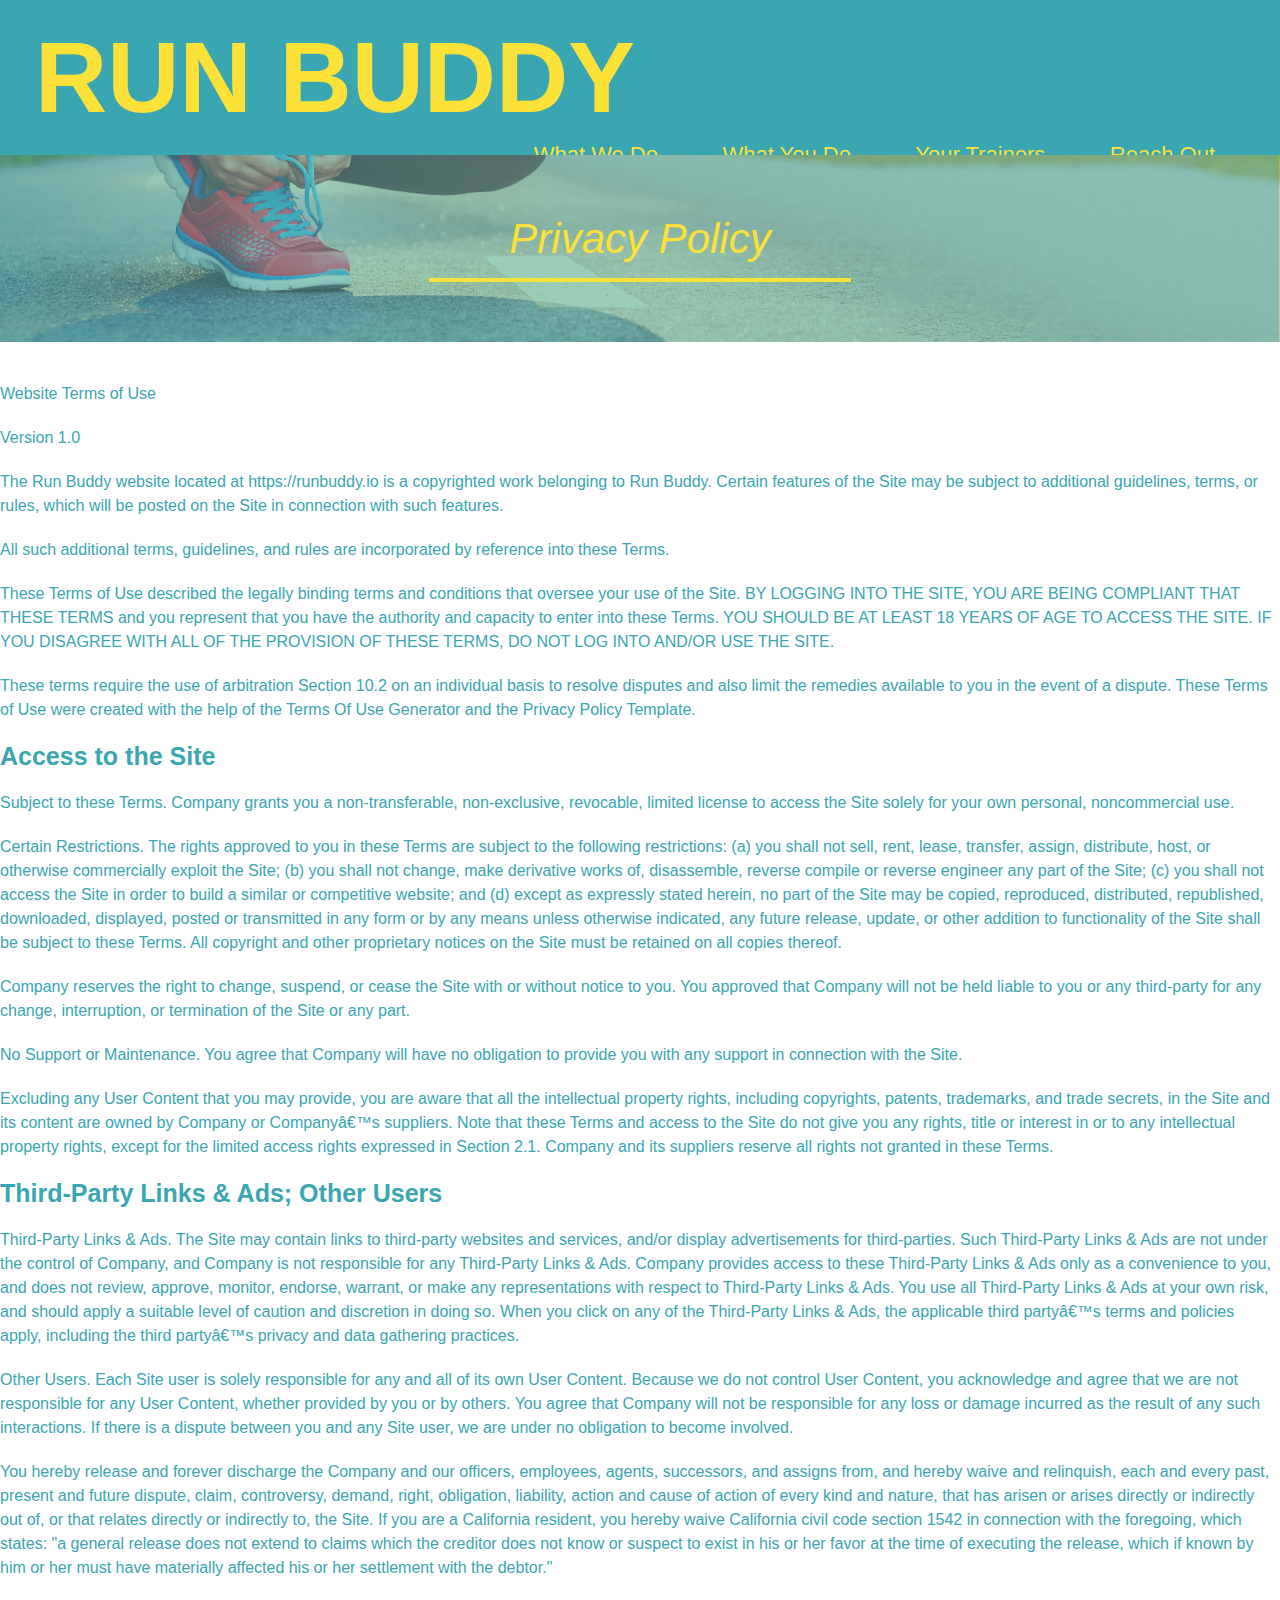
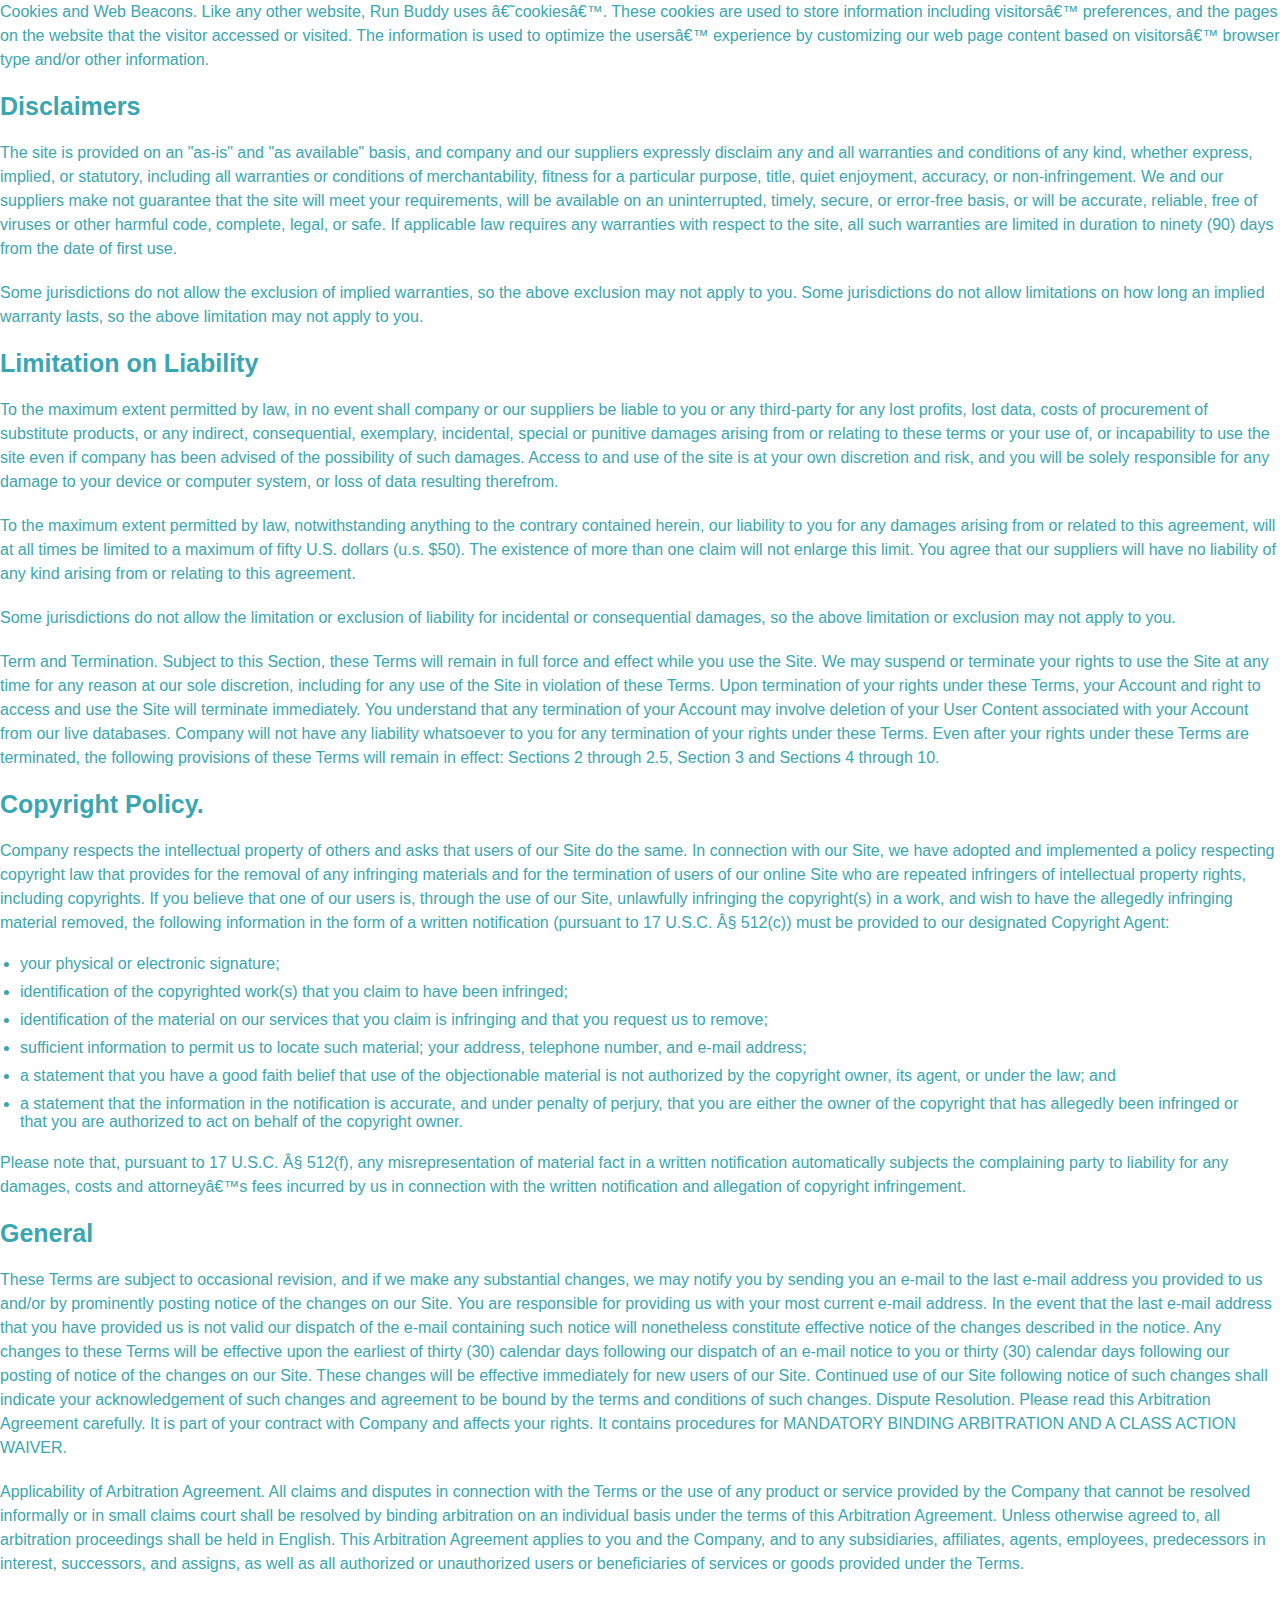
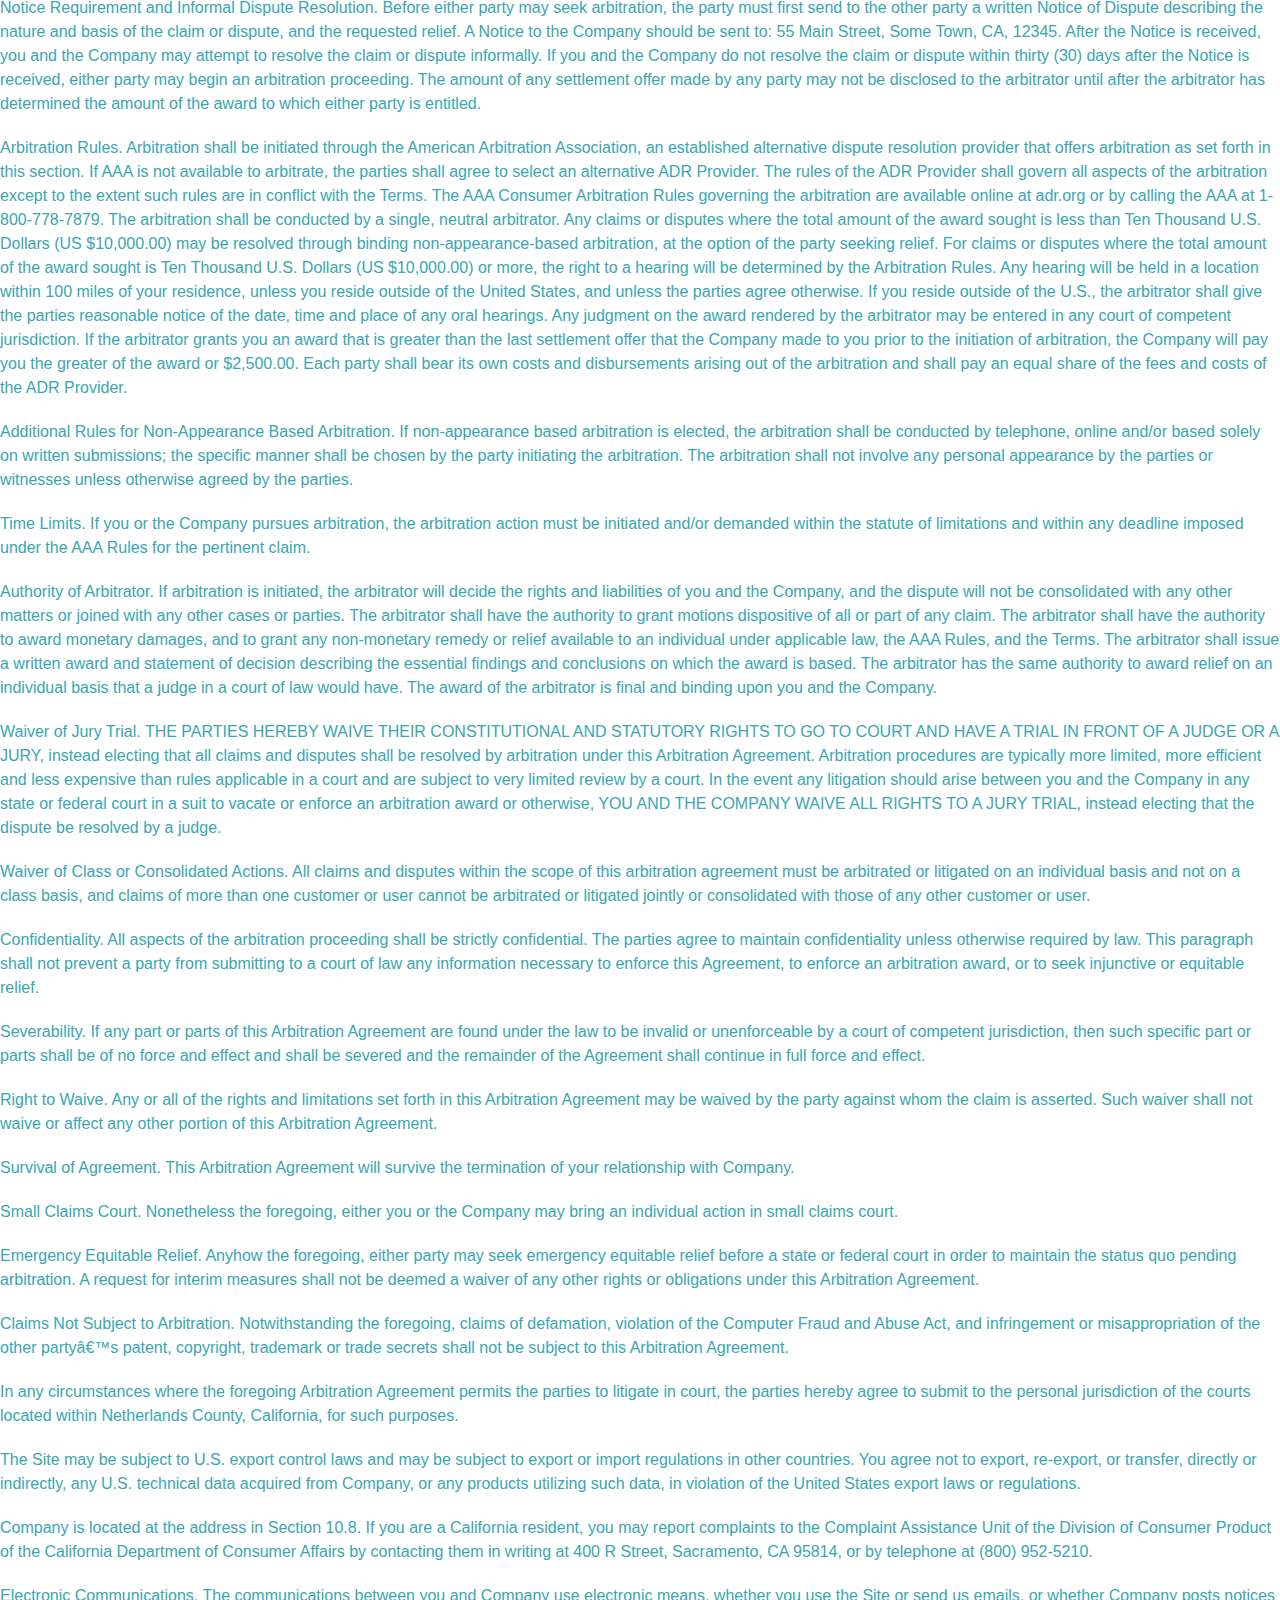
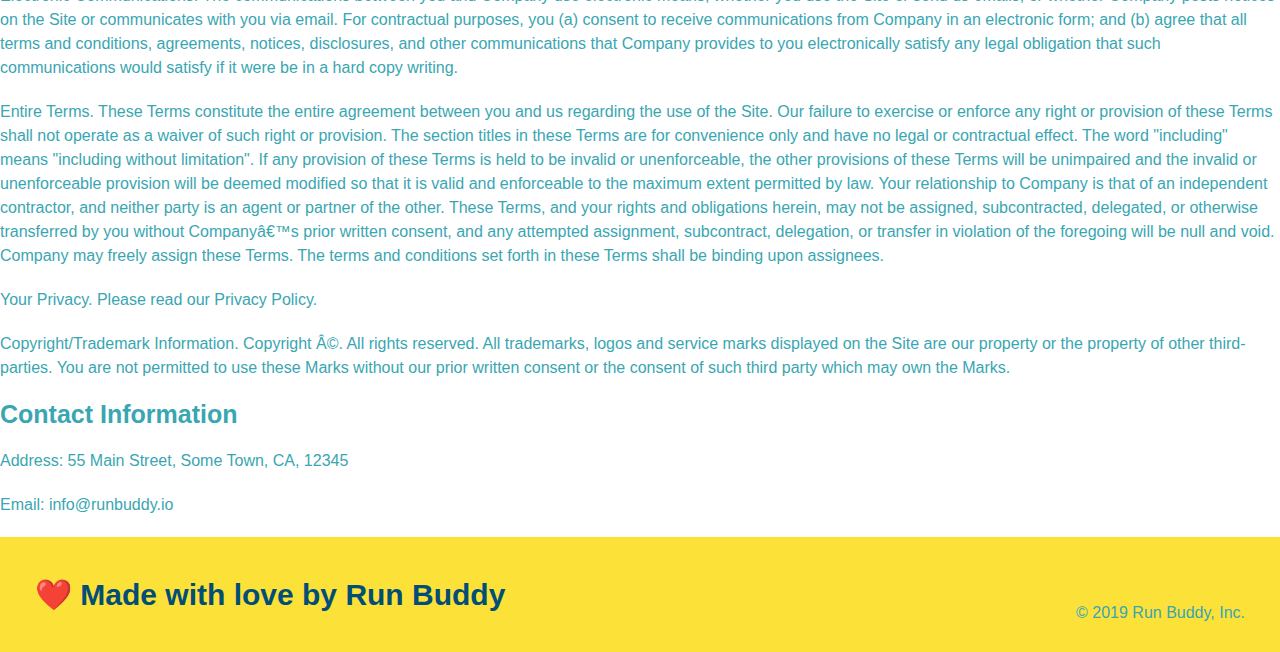
==== privacy-policy.html @ 5312a395 "privacy page" ====
<!DOCTYPE html>
<html lang="en">
  <head>
    <meta charset="UTF-8" />
    <title>Privacy Policy - Run Buddy</title>
    <link rel = "stylesheet" href = "./assets/css/style.css" />
    <link rel = "stylesheet" href = "./assets/css/secondary-styles.css"/>
  </head>
  <body>
    <Header>
        <!--nav-->
        <h1 style = "color: blue; font-size: 100px;">
            <a href = "/run-buddy">RUN BUDDY</a>
        </h1>
        <nav>
            <ul>
                <li>
                    <a href = "./indexhtml#what-we-do">What We Do</a>
                </li>
                <li>
                    <a href = "./indexhtml#what-you-do">What You Do</a>
                </li>
                <li>
                    <a href = "./indexhtml#your-trainers">Your Trainers</a>
                </li>
                <li>
                    <a href = "./indexhtml#reach-out">Reach Out</a>
                </li>
            </ul>
        </nav>
    </header>

    <section class = "hero hero-secondary">
        <h2 class = "page-tittle">
            Privacy Policy
        </h2>
    </section>

    <article class = "secondary-content">
        
      <p>
        Website Terms of Use
      </p>

      <p>
        Version 1.0
      </p>

      <p>
        The Run Buddy website located at https://runbuddy.io is a copyrighted work belonging to Run Buddy. Certain
        features of the Site may be subject to additional guidelines, terms, or rules, which will be posted on the Site
        in connection with such features.
      </p>

      <p>
        All such additional terms, guidelines, and rules are incorporated by reference into these Terms.
      </p>

      <p>
        These Terms of Use described the legally binding terms and conditions that oversee your use of the Site. BY
        LOGGING INTO THE SITE, YOU ARE BEING COMPLIANT THAT THESE TERMS and you represent that you have the authority
        and capacity to enter into these Terms. YOU SHOULD BE AT LEAST 18 YEARS OF AGE TO ACCESS THE SITE. IF YOU
        DISAGREE WITH ALL OF THE PROVISION OF THESE TERMS, DO NOT LOG INTO AND/OR USE THE SITE.
      </p>

      <p>
        These terms require the use of arbitration Section 10.2 on an individual basis to resolve disputes and also
        limit the remedies available to you in the event of a dispute. These Terms of Use were created with the help of
        the Terms Of Use Generator and the Privacy Policy Template.
      </p>

      <h3>
        Access to the Site
      </h3>

      <p>
        Subject to these Terms. Company grants you a non-transferable, non-exclusive, revocable, limited license to
        access the Site solely for your own personal, noncommercial use.
      </p>

      <p>
        Certain Restrictions. The rights approved to you in these Terms are subject to the following restrictions: (a)
        you shall not sell, rent, lease, transfer, assign, distribute, host, or otherwise commercially exploit the Site;
        (b) you shall not change, make derivative works of, disassemble, reverse compile or reverse engineer any part of
        the Site; (c) you shall not access the Site in order to build a similar or competitive website; and (d) except
        as expressly stated herein, no part of the Site may be copied, reproduced, distributed, republished, downloaded,
        displayed, posted or transmitted in any form or by any means unless otherwise indicated, any future release,
        update, or other addition to functionality of the Site shall be subject to these Terms. All copyright and other
        proprietary notices on the Site must be retained on all copies thereof.
      </p>

      <p>
        Company reserves the right to change, suspend, or cease the Site with or without notice to you. You approved
        that Company will not be held liable to you or any third-party for any change, interruption, or termination of
        the Site or any part.
      </p>

      <p>
        No Support or Maintenance. You agree that Company will have no obligation to provide you with any support in
        connection with the Site.
      </p>

      <p>
        Excluding any User Content that you may provide, you are aware that all the intellectual property rights,
        including copyrights, patents, trademarks, and trade secrets, in the Site and its content are owned by Company
        or Companyâ€™s suppliers. Note that these Terms and access to the Site do not give you any rights, title or
        interest in or to any intellectual property rights, except for the limited access rights expressed in Section
        2.1. Company and its suppliers reserve all rights not granted in these Terms.
      </p>

      <h3>
        Third-Party Links & Ads; Other Users
      </h3>

      <p>
        Third-Party Links & Ads. The Site may contain links to third-party websites and services, and/or display
        advertisements for third-parties. Such Third-Party Links & Ads are not under the control of Company, and Company
        is not responsible for any Third-Party Links & Ads. Company provides access to these Third-Party Links & Ads
        only as a convenience to you, and does not review, approve, monitor, endorse, warrant, or make any
        representations with respect to Third-Party Links & Ads. You use all Third-Party Links & Ads at your own risk,
        and should apply a suitable level of caution and discretion in doing so. When you click on any of the
        Third-Party Links & Ads, the applicable third partyâ€™s terms and policies apply, including the third partyâ€™s
        privacy and data gathering practices.
      </p>

      <p>
        Other Users. Each Site user is solely responsible for any and all of its own User Content. Because we do not
        control User Content, you acknowledge and agree that we are not responsible for any User Content, whether
        provided by you or by others. You agree that Company will not be responsible for any loss or damage incurred as
        the result of any such interactions. If there is a dispute between you and any Site user, we are under no
        obligation to become involved.
      </p>

      <p>
        You hereby release and forever discharge the Company and our officers, employees, agents, successors, and
        assigns from, and hereby waive and relinquish, each and every past, present and future dispute, claim,
        controversy, demand, right, obligation, liability, action and cause of action of every kind and nature, that has
        arisen or arises directly or indirectly out of, or that relates directly or indirectly to, the Site. If you are
        a California resident, you hereby waive California civil code section 1542 in connection with the foregoing,
        which states: "a general release does not extend to claims which the creditor does not know or suspect to exist
        in his or her favor at the time of executing the release, which if known by him or her must have materially
        affected his or her settlement with the debtor."
      </p>

      <p>
        Cookies and Web Beacons. Like any other website, Run Buddy uses â€˜cookiesâ€™. These cookies are used to store
        information including visitorsâ€™ preferences, and the pages on the website that the visitor accessed or visited.
        The information is used to optimize the usersâ€™ experience by customizing our web page content based on visitorsâ€™
        browser type and/or other information.
      </p>

      <h3>
        Disclaimers
      </h3>

      <p>
        The site is provided on an "as-is" and "as available" basis, and company and our suppliers expressly disclaim
        any and all warranties and conditions of any kind, whether express, implied, or statutory, including all
        warranties or conditions of merchantability, fitness for a particular purpose, title, quiet enjoyment, accuracy,
        or non-infringement. We and our suppliers make not guarantee that the site will meet your requirements, will be
        available on an uninterrupted, timely, secure, or error-free basis, or will be accurate, reliable, free of
        viruses or other harmful code, complete, legal, or safe. If applicable law requires any warranties with respect
        to the site, all such warranties are limited in duration to ninety (90) days from the date of first use.
      </p>

      <p>
        Some jurisdictions do not allow the exclusion of implied warranties, so the above exclusion may not apply to
        you. Some jurisdictions do not allow limitations on how long an implied warranty lasts, so the above limitation
        may not apply to you.
      </p>

      <h3>
        Limitation on Liability
      </h3>

      <p>
        To the maximum extent permitted by law, in no event shall company or our suppliers be liable to you or any
        third-party for any lost profits, lost data, costs of procurement of substitute products, or any indirect,
        consequential, exemplary, incidental, special or punitive damages arising from or relating to these terms or
        your use of, or incapability to use the site even if company has been advised of the possibility of such
        damages. Access to and use of the site is at your own discretion and risk, and you will be solely responsible
        for any damage to your device or computer system, or loss of data resulting therefrom.
      </p>

      <p>
        To the maximum extent permitted by law, notwithstanding anything to the contrary contained herein, our liability
        to you for any damages arising from or related to this agreement, will at all times be limited to a maximum of
        fifty U.S. dollars (u.s. $50). The existence of more than one claim will not enlarge this limit. You agree that
        our suppliers will have no liability of any kind arising from or relating to this agreement.
      </p>

      <p>
        Some jurisdictions do not allow the limitation or exclusion of liability for incidental or consequential
        damages, so the above limitation or exclusion may not apply to you.
      </p>

      <p>
        Term and Termination. Subject to this Section, these Terms will remain in full force and effect while you use
        the Site. We may suspend or terminate your rights to use the Site at any time for any reason at our sole
        discretion, including for any use of the Site in violation of these Terms. Upon termination of your rights under
        these Terms, your Account and right to access and use the Site will terminate immediately. You understand that
        any termination of your Account may involve deletion of your User Content associated with your Account from our
        live databases. Company will not have any liability whatsoever to you for any termination of your rights under
        these Terms. Even after your rights under these Terms are terminated, the following provisions of these Terms
        will remain in effect: Sections 2 through 2.5, Section 3 and Sections 4 through 10.
      </p>

      <h3>
        Copyright Policy.
      </h3>

      <p>
        Company respects the intellectual property of others and asks that users of our Site do the same. In connection
        with our Site, we have adopted and implemented a policy respecting copyright law that provides for the removal
        of any infringing materials and for the termination of users of our online Site who are repeated infringers of
        intellectual property rights, including copyrights. If you believe that one of our users is, through the use of
        our Site, unlawfully infringing the copyright(s) in a work, and wish to have the allegedly infringing material
        removed, the following information in the form of a written notification (pursuant to 17 U.S.C. Â§ 512(c)) must
        be provided to our designated Copyright Agent:
      </p>

      <ul>
        <li>
          your physical or electronic signature;
        </li>
        <li>
          identification of the copyrighted work(s) that you claim to have been infringed;
        </li>
        <li>
          identification of the material on our services that you claim is infringing and that you request us to remove;
        </li>
        <li>
          sufficient information to permit us to locate such material; your address, telephone number, and e-mail
          address;
        </li>
        <li>
          a statement that you have a good faith belief that use of the objectionable material is not authorized by the
          copyright owner, its agent, or under the law; and
        </li>
        <li>
          a statement that the information in the notification is accurate, and under penalty of perjury, that you are
          either the owner of the copyright that has allegedly been infringed or that you are authorized to act on
          behalf of the copyright owner.
        </li>
      </ul>

      <p>
        Please note that, pursuant to 17 U.S.C. Â§ 512(f), any misrepresentation of material fact in a written
        notification automatically subjects the complaining party to liability for any damages, costs and attorneyâ€™s
        fees incurred by us in connection with the written notification and allegation of copyright infringement.
      </p>

      <h3>
        General
      </h3>

      <p>
        These Terms are subject to occasional revision, and if we make any substantial changes, we may notify you by
        sending you an e-mail to the last e-mail address you provided to us and/or by prominently posting notice of the
        changes on our Site. You are responsible for providing us with your most current e-mail address. In the event
        that the last e-mail address that you have provided us is not valid our dispatch of the e-mail containing such
        notice will nonetheless constitute effective notice of the changes described in the notice. Any changes to these
        Terms will be effective upon the earliest of thirty (30) calendar days following our dispatch of an e-mail
        notice to you or thirty (30) calendar days following our posting of notice of the changes on our Site. These
        changes will be effective immediately for new users of our Site. Continued use of our Site following notice of
        such changes shall indicate your acknowledgement of such changes and agreement to be bound by the terms and
        conditions of such changes. Dispute Resolution. Please read this Arbitration Agreement carefully. It is part of
        your contract with Company and affects your rights. It contains procedures for MANDATORY BINDING ARBITRATION AND
        A CLASS ACTION WAIVER.
      </p>

      <p>
        Applicability of Arbitration Agreement. All claims and disputes in connection with the Terms or the use of any
        product or service provided by the Company that cannot be resolved informally or in small claims court shall be
        resolved by binding arbitration on an individual basis under the terms of this Arbitration Agreement. Unless
        otherwise agreed to, all arbitration proceedings shall be held in English. This Arbitration Agreement applies to
        you and the Company, and to any subsidiaries, affiliates, agents, employees, predecessors in interest,
        successors, and assigns, as well as all authorized or unauthorized users or beneficiaries of services or goods
        provided under the Terms.
      </p>

      <p>
        Notice Requirement and Informal Dispute Resolution. Before either party may seek arbitration, the party must
        first send to the other party a written Notice of Dispute describing the nature and basis of the claim or
        dispute, and the requested relief. A Notice to the Company should be sent to: 55 Main Street, Some Town, CA,
        12345. After the Notice is received, you and the Company may attempt to resolve the claim or dispute informally.
        If you and the Company do not resolve the claim or dispute within thirty (30) days after the Notice is received,
        either party may begin an arbitration proceeding. The amount of any settlement offer made by any party may not
        be disclosed to the arbitrator until after the arbitrator has determined the amount of the award to which either
        party is entitled.
      </p>

      <p>
        Arbitration Rules. Arbitration shall be initiated through the American Arbitration Association, an established
        alternative dispute resolution provider that offers arbitration as set forth in this section. If AAA is not
        available to arbitrate, the parties shall agree to select an alternative ADR Provider. The rules of the ADR
        Provider shall govern all aspects of the arbitration except to the extent such rules are in conflict with the
        Terms. The AAA Consumer Arbitration Rules governing the arbitration are available online at adr.org or by
        calling the AAA at 1-800-778-7879. The arbitration shall be conducted by a single, neutral arbitrator. Any
        claims or disputes where the total amount of the award sought is less than Ten Thousand U.S. Dollars (US
        $10,000.00) may be resolved through binding non-appearance-based arbitration, at the option of the party seeking
        relief. For claims or disputes where the total amount of the award sought is Ten Thousand U.S. Dollars (US
        $10,000.00) or more, the right to a hearing will be determined by the Arbitration Rules. Any hearing will be
        held in a location within 100 miles of your residence, unless you reside outside of the United States, and
        unless the parties agree otherwise. If you reside outside of the U.S., the arbitrator shall give the parties
        reasonable notice of the date, time and place of any oral hearings. Any judgment on the award rendered by the
        arbitrator may be entered in any court of competent jurisdiction. If the arbitrator grants you an award that is
        greater than the last settlement offer that the Company made to you prior to the initiation of arbitration, the
        Company will pay you the greater of the award or $2,500.00. Each party shall bear its own costs and
        disbursements arising out of the arbitration and shall pay an equal share of the fees and costs of the ADR
        Provider.
      </p>

      <p>
        Additional Rules for Non-Appearance Based Arbitration. If non-appearance based arbitration is elected, the
        arbitration shall be conducted by telephone, online and/or based solely on written submissions; the specific
        manner shall be chosen by the party initiating the arbitration. The arbitration shall not involve any personal
        appearance by the parties or witnesses unless otherwise agreed by the parties.
      </p>

      <p>
        Time Limits. If you or the Company pursues arbitration, the arbitration action must be initiated and/or demanded
        within the statute of limitations and within any deadline imposed under the AAA Rules for the pertinent claim.
      </p>

      <p>
        Authority of Arbitrator. If arbitration is initiated, the arbitrator will decide the rights and liabilities of
        you and the Company, and the dispute will not be consolidated with any other matters or joined with any other
        cases or parties. The arbitrator shall have the authority to grant motions dispositive of all or part of any
        claim. The arbitrator shall have the authority to award monetary damages, and to grant any non-monetary remedy
        or relief available to an individual under applicable law, the AAA Rules, and the Terms. The arbitrator shall
        issue a written award and statement of decision describing the essential findings and conclusions on which the
        award is based. The arbitrator has the same authority to award relief on an individual basis that a judge in a
        court of law would have. The award of the arbitrator is final and binding upon you and the Company.
      </p>

      <p>
        Waiver of Jury Trial. THE PARTIES HEREBY WAIVE THEIR CONSTITUTIONAL AND STATUTORY RIGHTS TO GO TO COURT AND HAVE
        A TRIAL IN FRONT OF A JUDGE OR A JURY, instead electing that all claims and disputes shall be resolved by
        arbitration under this Arbitration Agreement. Arbitration procedures are typically more limited, more efficient
        and less expensive than rules applicable in a court and are subject to very limited review by a court. In the
        event any litigation should arise between you and the Company in any state or federal court in a suit to vacate
        or enforce an arbitration award or otherwise, YOU AND THE COMPANY WAIVE ALL RIGHTS TO A JURY TRIAL, instead
        electing that the dispute be resolved by a judge.
      </p>

      <p>
        Waiver of Class or Consolidated Actions. All claims and disputes within the scope of this arbitration agreement
        must be arbitrated or litigated on an individual basis and not on a class basis, and claims of more than one
        customer or user cannot be arbitrated or litigated jointly or consolidated with those of any other customer or
        user.
      </p>

      <p>
        Confidentiality. All aspects of the arbitration proceeding shall be strictly confidential. The parties agree to
        maintain confidentiality unless otherwise required by law. This paragraph shall not prevent a party from
        submitting to a court of law any information necessary to enforce this Agreement, to enforce an arbitration
        award, or to seek injunctive or equitable relief.
      </p>

      <p>
        Severability. If any part or parts of this Arbitration Agreement are found under the law to be invalid or
        unenforceable by a court of competent jurisdiction, then such specific part or parts shall be of no force and
        effect and shall be severed and the remainder of the Agreement shall continue in full force and effect.
      </p>

      <p>
        Right to Waive. Any or all of the rights and limitations set forth in this Arbitration Agreement may be waived
        by the party against whom the claim is asserted. Such waiver shall not waive or affect any other portion of this
        Arbitration Agreement.
      </p>

      <p>
        Survival of Agreement. This Arbitration Agreement will survive the termination of your relationship with
        Company.
      </p>

      <p>
        Small Claims Court. Nonetheless the foregoing, either you or the Company may bring an individual action in small
        claims court.
      </p>

      <p>
        Emergency Equitable Relief. Anyhow the foregoing, either party may seek emergency equitable relief before a
        state or federal court in order to maintain the status quo pending arbitration. A request for interim measures
        shall not be deemed a waiver of any other rights or obligations under this Arbitration Agreement.
      </p>

      <p>
        Claims Not Subject to Arbitration. Notwithstanding the foregoing, claims of defamation, violation of the
        Computer Fraud and Abuse Act, and infringement or misappropriation of the other partyâ€™s patent, copyright,
        trademark or trade secrets shall not be subject to this Arbitration Agreement.
      </p>

      <p>
        In any circumstances where the foregoing Arbitration Agreement permits the parties to litigate in court, the
        parties hereby agree to submit to the personal jurisdiction of the courts located within Netherlands County,
        California, for such purposes.
      </p>

      <p>
        The Site may be subject to U.S. export control laws and may be subject to export or import regulations in other
        countries. You agree not to export, re-export, or transfer, directly or indirectly, any U.S. technical data
        acquired from Company, or any products utilizing such data, in violation of the United States export laws or
        regulations.
      </p>

      <p>
        Company is located at the address in Section 10.8. If you are a California resident, you may report complaints
        to the Complaint Assistance Unit of the Division of Consumer Product of the California Department of Consumer
        Affairs by contacting them in writing at 400 R Street, Sacramento, CA 95814, or by telephone at (800) 952-5210.
      </p>

      <p>
        Electronic Communications. The communications between you and Company use electronic means, whether you use the
        Site or send us emails, or whether Company posts notices on the Site or communicates with you via email. For
        contractual purposes, you (a) consent to receive communications from Company in an electronic form; and (b)
        agree that all terms and conditions, agreements, notices, disclosures, and other communications that Company
        provides to you electronically satisfy any legal obligation that such communications would satisfy if it were be
        in a hard copy writing.
      </p>

      <p>
        Entire Terms. These Terms constitute the entire agreement between you and us regarding the use of the Site. Our
        failure to exercise or enforce any right or provision of these Terms shall not operate as a waiver of such right
        or provision. The section titles in these Terms are for convenience only and have no legal or contractual
        effect. The word "including" means "including without limitation". If any provision of these Terms is held to be
        invalid or unenforceable, the other provisions of these Terms will be unimpaired and the invalid or
        unenforceable provision will be deemed modified so that it is valid and enforceable to the maximum extent
        permitted by law. Your relationship to Company is that of an independent contractor, and neither party is an
        agent or partner of the other. These Terms, and your rights and obligations herein, may not be assigned,
        subcontracted, delegated, or otherwise transferred by you without Companyâ€™s prior written consent, and any
        attempted assignment, subcontract, delegation, or transfer in violation of the foregoing will be null and void.
        Company may freely assign these Terms. The terms and conditions set forth in these Terms shall be binding upon
        assignees.
      </p>

      <p>
        Your Privacy. Please read our Privacy Policy.
      </p>

      <p>
        Copyright/Trademark Information. Copyright Â©. All rights reserved. All trademarks, logos and service marks
        displayed on the Site are our property or the property of other third-parties. You are not permitted to use
        these Marks without our prior written consent or the consent of such third party which may own the Marks.
      </p>

      <h3>
        Contact Information
      </h3>

      <p>
        Address: 55 Main Street, Some Town, CA, 12345
      </p>

      <p>
        Email: info@runbuddy.io
      </p>

    </article>

    <footer>
        <h2> ❤️ Made with love by Run Buddy</h2>
        <div>
            <br/>
            &copy; 2019 Run Buddy, Inc.
        </div>
    </footer>
  </body>
</html>
---- assets/css/style.css ----
/*global*/
* {
    margin: 0;
    padding: 0;
    box-sizing: border-box;
}
body {
    font-family: Helvetica, Arial, sans-serif;
    color: #39a6b2;
}

.section-title {
    font-size: 55px;
    color: #024e76;
    margin-bottom: 35px;
    padding: 0 100px 20px 100px;
    display: inline-block;
    border-bottom: 3px solid;
}
  
.primary-border {
    border-color: #fce138;
}
  
.secondary-border {
    border-color: #39a6b2;
}

.text-left {
    text-align: left;
  }
  
  .text-right {
    text-align: right;
  }
/*end global styles*/

/*header styles */
header {
    padding: 20px 35px;
    background-color: #39a6b2;
}

header h1{
    font-weight: bold;
    font-size: 36px;
    color: #fce138;  
    margin: 0;  
}

header a {
    color: #fce138;
    text-decoration: none;
}

header nav {
    float: right;
    margin: 7px 0;
}

header nav ul li {
    display: inline;
}

header nav ul li a {
    margin: 0 30px;
    font-weight: lighter;
    font-size: 22px;
}

header h1 {
    font-weight: bold;
    font-size: 36px;
    color: #fce138;
    margin: 0;
    display: inline;
}
/*end footer style*/

/*footer style*/
footer{
    background: #fce138;
    widows: 100%;padding: 40px 35px;
}

footer h2 {
    display: inline;
    color: #024e76;
    font-size: 30px;
    margin:0;
}

footer div {
    float: right;
    line-height: 1.5;
    text-align: right;
}

section {
    padding: 60px;
}
/*end footer style*/

/*Hero style*/
.hero {
    background-image: url("../images/hero-bg.jpg");
    height: 600px;
    background-size: cover;
    background-position: center;
    position: relative;
}

.hero-form {
    background-color: #fce138;
    color: #024e76;
    padding: 20px;
    width: 500px;
    border-style: solid;
    border-width: 3px;
    border-color: #024e76;
    position: absolute;
    bottom: 120px;
    right: 140px;
}

.hero-form p {
    margin: 5px 0 15px 0;
}

.form-input {
    border: 1px solid #024e76;
    display: block;
    padding: 7px 15px;
    font-size: 16px;
    color: #024e76;
    width: 100%;
    margin-bottom: 15px;
  }

  .hero-form label {
      margin: 0 5px;
  }

  .hero-form button {
    color: #fce138;
    background-color: #024e76;
    border: none;
    padding: 10px 20px;
    font-size: 16px;
  }
  /*hero style ends*/

  /*what we do style*/
  .intro {
      text-align: center;
  }

  .intro p{
      line-height: 1.7;
      color: #39a6b2;
      width: 80%;
      font-size: 20px;
      margin: 0 auto;
  }
  /*what we do style ends*/

  /*what you do style*/
  .steps {
      text-align: center;
      background: #fce138;
  }

  .steps div {
      margin-bottom: 80px;
  }

  .steps img {
      width: 15%;
      margin: 10px 0;
  }

  .steps h3 {
      color: #024e76;
      font-size: 46px;
      margin-top: 10px;
  }

  .steps p {
      color: #39a6b2;
      font-size: 23px;
  }

  .steps span {
      font-size: 38px;
  }
  /*what you do ends*/

  /*Trainers style*/
  .trainers {
      text-align: center;
  }

  .trainer {
      width: 900px;
      margin: 0 auto 30px auto;
      background: #024e76;
      color: #fce138;
      overflow: auto;
  }

  .trainer img {
      width: 35%;
      float: left;
  }
  
  .trainer-bio {
      padding: 35px;
      float: left;
      width: 65%;
  }

  /*Trainers style ends*/

  /* reach out style*/
  .contact {
      background-color: #024e76;
      text-align: center;
  }

  .contact h2 {
      color: #fce138;
  }

  .contact-info iframe {
    width: 400px;
    height: 400px;
  }

  .contact-info div {
      width: 410px;
      display: inline-block;
      vertical-align: top;
      text-align: left;
      margin: 30px 0 0 60px;
      color: white;
  }

  .contact-infor h3 {
    color: #fce138;
    font-size: 32px;
  }

  .contact-info p, .contact-info address {
      margin: 20px 0;
      line-height: 1.5;
      font-size: 20px;
      font-style: normal;
  }

  .contact-info a{
      color: #fce138;
  }
  /*reach out style ends*/
---- assets/css/secondary-styles.css ----
.hero {
    background-position: bottom;
    height: auto;
    text-align: center;
    margin-bottom: 40px;
  }

  .page-tittle{
      color: #fce138;
      display: inline-block;
      border-bottom: 4px solid;
      border-color: #fce138;
      padding: 0 80px 15px 80px;
      font-weight: normal;
      font-size: 42px;
      font-style: italic;
  }

  .seconday-content{
      width: 80%;
      margin: 0 auto;
      color: #024e76;
  }

  .secondary-content h3 {
      font-size: 25px;
      margin: 20px 0 20px 0;
  }

  .secondary-content p {
      font-size: 16px;
      line-height: 1.5;
      margin: 20px 0 20px 0;
  }

  .secondary-content ul {
      margin: 15px 20px 15px 20px;
  }

  .secondary-content li {
    color: #39a6b2;
    margin: 10px 0 10px 0;
  }
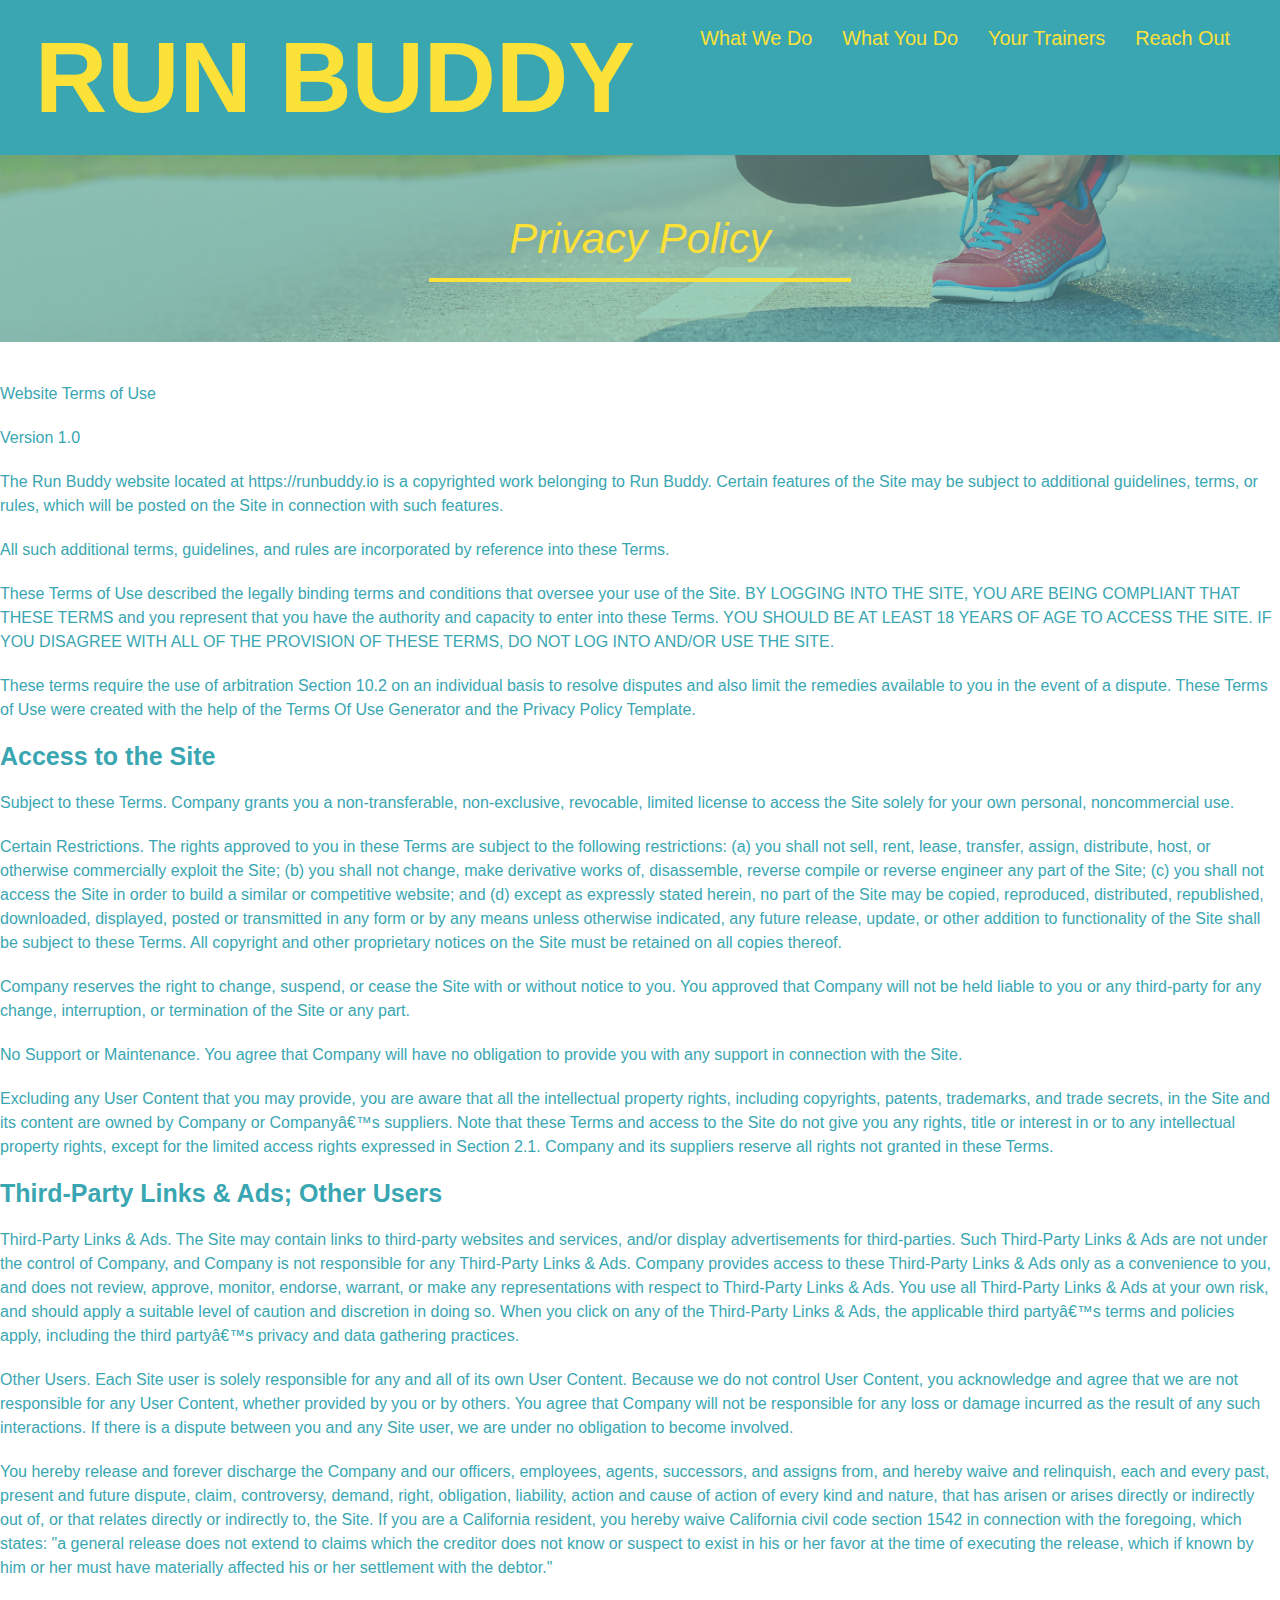
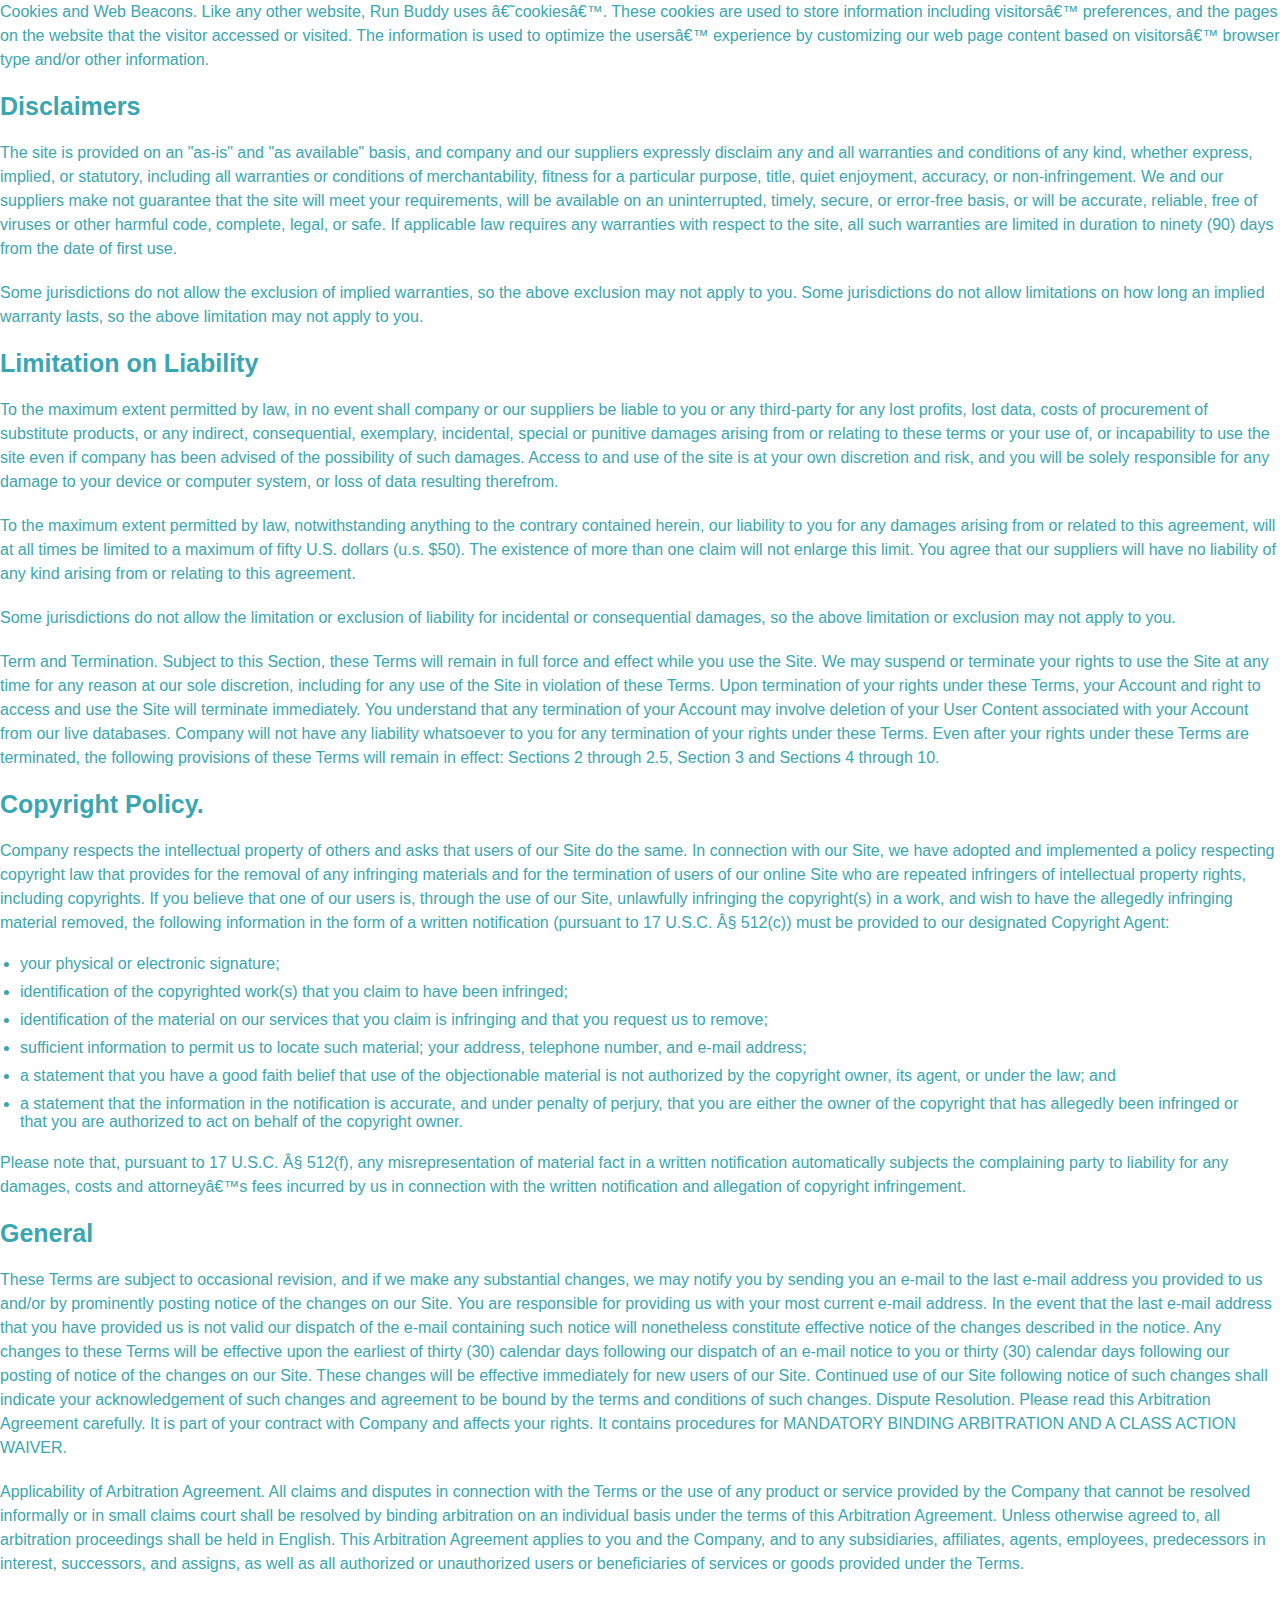
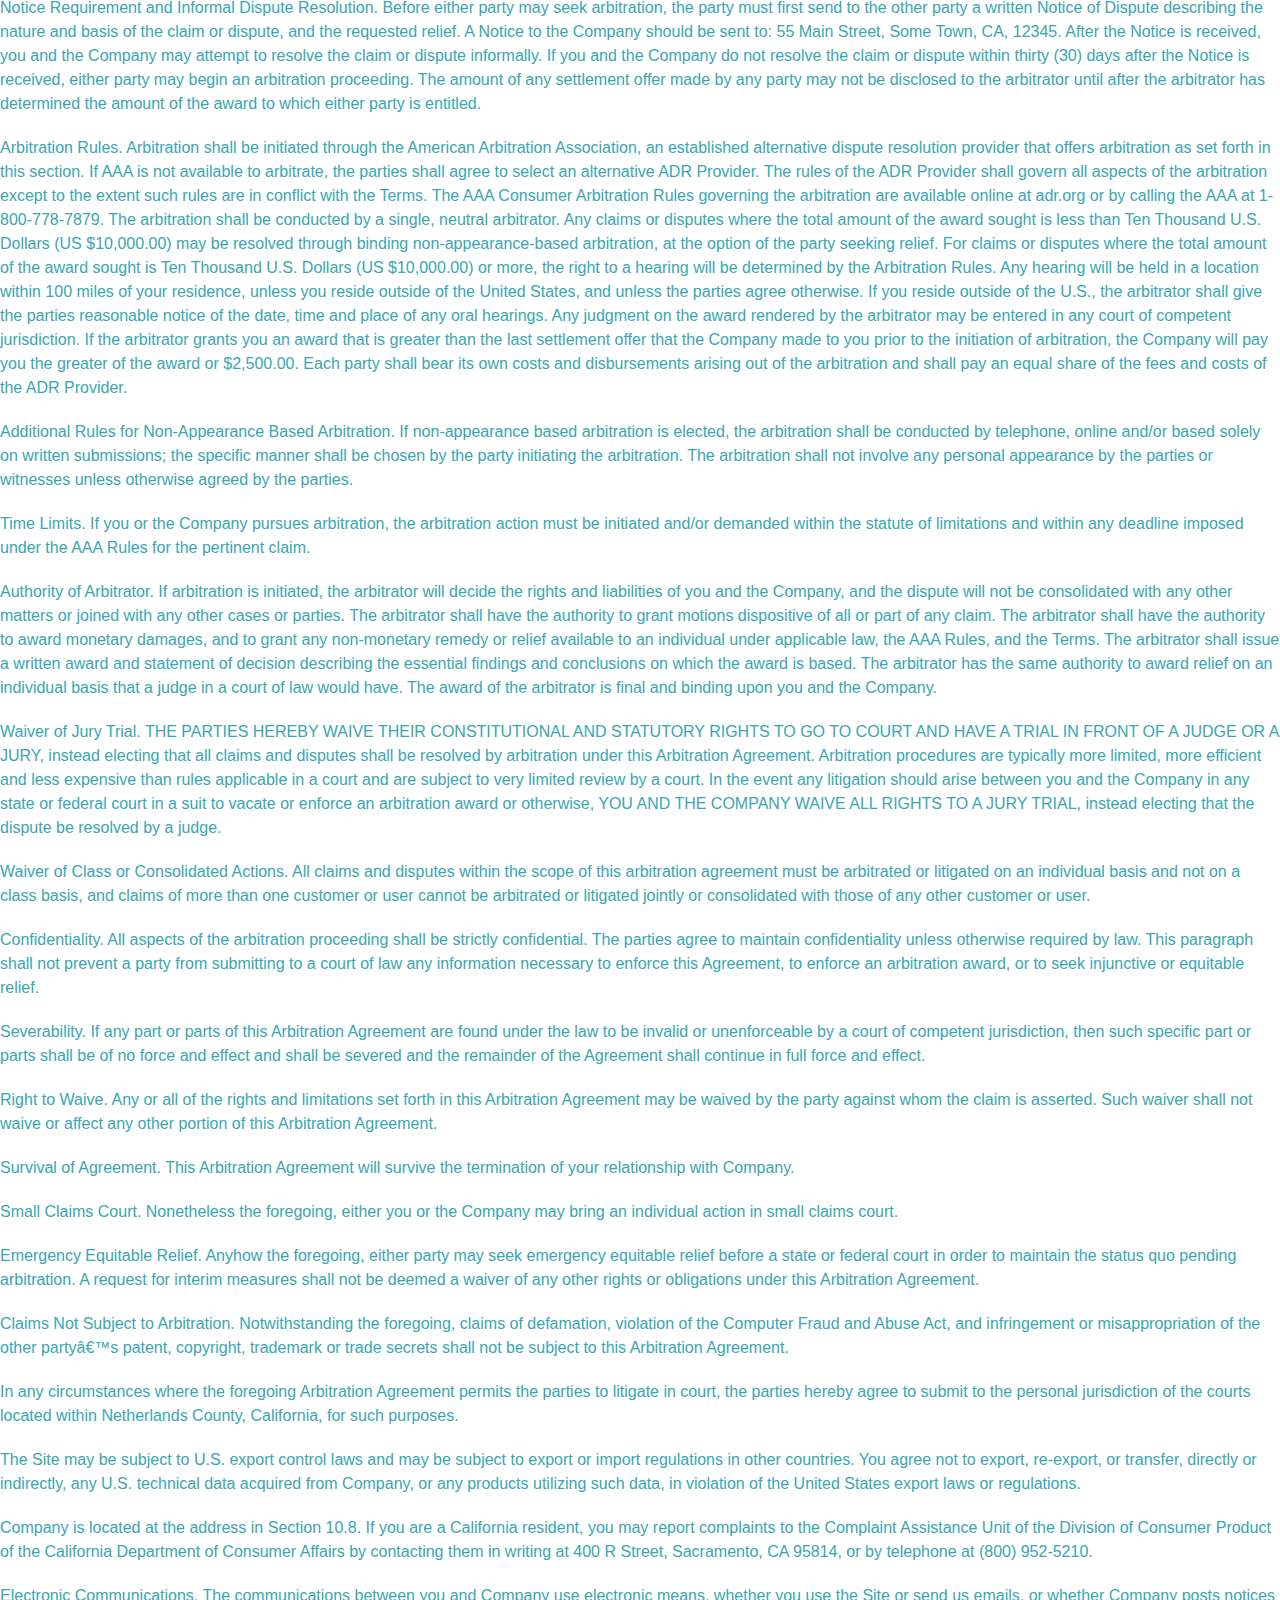
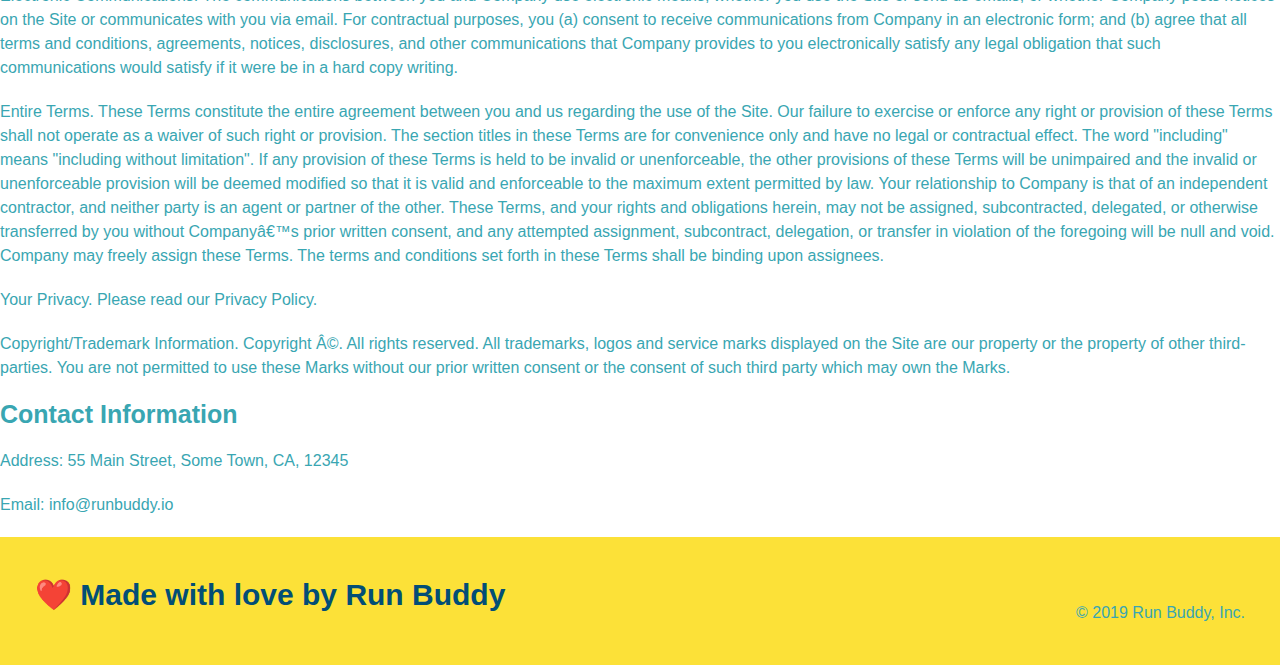
==== commit cf0d0206: "added media queries" ====
--- a/privacy-policy.html
+++ b/privacy-policy.html
@@ -2,6 +2,7 @@
 <html lang="en">
   <head>
     <meta charset="UTF-8" />
+    <meta name="viewport" content="width=device-width, initial-scale=1.0" />
     <title>Privacy Policy - Run Buddy</title>
     <link rel = "stylesheet" href = "./assets/css/style.css" />
     <link rel = "stylesheet" href = "./assets/css/secondary-styles.css"/>
--- a/assets/css/style.css
+++ b/assets/css/style.css
@@ -10,12 +10,13 @@
 }
 
 .section-title {
-    font-size: 55px;
+    font-size: 48px;
     color: #024e76;
-    margin-bottom: 35px;
-    padding: 0 100px 20px 100px;
-    display: inline-block;
     border-bottom: 3px solid;
+    padding-bottom: 20px;
+    text-align:center;
+    margin: 0 auto 35px auto;
+    width: 50%;
 }
   
 .primary-border {
@@ -30,15 +31,23 @@
     text-align: left;
   }
   
-  .text-right {
+.text-right {
     text-align: right;
-  }
+}
+
+.flex-row {
+    display: flex;
+}
 /*end global styles*/
 
 /*header styles */
+
 header {
     padding: 20px 35px;
     background-color: #39a6b2;
+    display: flex;
+    justify-content: space-between;
+    flex-wrap: wrap;
 }
 
 header h1{
@@ -54,18 +63,21 @@
 }
 
 header nav {
-    float: right;
     margin: 7px 0;
 }
 
-header nav ul li {
-    display: inline;
+header nav ul {
+    display: flex;
+    flex-wrap: wrap;
+    justify-content: space-between;
+    align-items: center;
+    list-style: none;
 }
 
 header nav ul li a {
-    margin: 0 30px;
+    padding: 10px 15px;
     font-weight: lighter;
-    font-size: 22px;
+    font-size: 1.55vw;
 }
 
 header h1 {
@@ -77,54 +89,46 @@
 }
 /*end footer style*/
 
-/*footer style*/
-footer{
-    background: #fce138;
-    widows: 100%;padding: 40px 35px;
-}
-
-footer h2 {
-    display: inline;
-    color: #024e76;
-    font-size: 30px;
-    margin:0;
-}
-
-footer div {
-    float: right;
-    line-height: 1.5;
-    text-align: right;
-}
-
-section {
-    padding: 60px;
-}
-/*end footer style*/
-
 /*Hero style*/
 .hero {
     background-image: url("../images/hero-bg.jpg");
-    height: 600px;
     background-size: cover;
     background-position: center;
-    position: relative;
+    display: flex;
+    justify-content: center;
+    flex-wrap: wrap;
+    align-items: flex-start;
 }
 
 .hero-form {
     background-color: #fce138;
     color: #024e76;
     padding: 20px;
-    width: 500px;
     border-style: solid;
     border-width: 3px;
     border-color: #024e76;
-    position: absolute;
-    bottom: 120px;
-    right: 140px;
-}
+    width: 40%;
+    margin: 3.5%;
+}
+
 
 .hero-form p {
     margin: 5px 0 15px 0;
+}
+
+.hero-cta {
+    width: 35%;
+    text-align: right;
+    margin: 3.5%;
+    color: #fff;
+    font-size: 18px;
+    line-height: 1.2;
+}
+
+.hero-cta h2 {
+    font-style: italic;
+    font-size: 55px;
+    color: #fce138;
 }
 
 .form-input {
@@ -151,80 +155,119 @@
   /*hero style ends*/
 
   /*what we do style*/
-  .intro {
-      text-align: center;
-  }
-
   .intro p{
       line-height: 1.7;
       color: #39a6b2;
       width: 80%;
       font-size: 20px;
       margin: 0 auto;
+      text-align: center;
   }
   /*what we do style ends*/
 
   /*what you do style*/
+  .step {
+    margin: 50px auto;
+    padding-bottom: 50px;
+    width: 80%;
+    border-bottom: 1px solid #39a6b2;
+    display: flex;
+    flex-wrap: wrap;
+    align-items: center;
+    justify-content: space-between;
+  }
+
   .steps {
-      text-align: center;
       background: #fce138;
   }
 
-  .steps div {
-      margin-bottom: 80px;
-  }
-
-  .steps img {
-      width: 15%;
-      margin: 10px 0;
-  }
-
-  .steps h3 {
+  .step h3 {
       color: #024e76;
       font-size: 46px;
-      margin-top: 10px;
-  }
-
-  .steps p {
+      flex: 1 30%;
+  }
+
+  .step-text p {
       color: #39a6b2;
-      font-size: 23px;
-  }
-
-  .steps span {
-      font-size: 38px;
-  }
+      font-size: 18px;
+  }
+
+  .step-text h4 {
+      font-size: 26px;
+      line-height: 1.5;
+      color: #024e76;
+  }
+
+  .step-info {
+      flex: 2 70%;
+      display: flex;
+      flex-wrap: wrap;
+      align-items: center;
+  }
+  
+  .step-img{
+      flex: 1 12%;
+      margin-right: 20px;
+  }
+
+  .step-img img {
+      max-width:100%;
+  }
+
+  .step-text {
+    flex: 12;
+    }
+
   /*what you do ends*/
 
   /*Trainers style*/
   .trainers {
-      text-align: center;
+    width: 100%;
+    margin: 0 auto;
+    display: flex;
+    flex-wrap: wrap;
+    justify-content: space-around;
   }
 
   .trainer {
-      width: 900px;
-      margin: 0 auto 30px auto;
+      margin: 20px;
       background: #024e76;
       color: #fce138;
-      overflow: auto;
+      flex:1;
   }
 
   .trainer img {
-      width: 35%;
-      float: left;
+      width: 100%;
   }
   
   .trainer-bio {
-      padding: 35px;
-      float: left;
-      width: 65%;
-  }
-
+      padding: 25px;
+  }
+
+  .trainer-bio h3 {
+      font-size: 28px;
+  }
+
+  .trainer-bio h4 {
+      font-size: 22px;
+      margin-bottom: 15px;
+  }
   /*Trainers style ends*/
 
   /* reach out style*/
+  .contact-info {
+    display: flex;
+    justify-content: space-between;
+    flex-wrap: wrap;
+  }
+
+  .contact-info > * {
+      flex: 1;
+      margin: 15px;
+  }
+
   .contact {
       background-color: #024e76;
-      text-align: center;
   }
 
   .contact h2 {
@@ -232,16 +275,10 @@
   }
 
   .contact-info iframe {
-    width: 400px;
     height: 400px;
   }
 
   .contact-info div {
-      width: 410px;
-      display: inline-block;
-      vertical-align: top;
-      text-align: left;
-      margin: 30px 0 0 60px;
       color: white;
   }
 
@@ -253,11 +290,165 @@
   .contact-info p, .contact-info address {
       margin: 20px 0;
       line-height: 1.5;
-      font-size: 20px;
+      font-size: 16px;
       font-style: normal;
   }
 
   .contact-info a{
       color: #fce138;
   }
-  /*reach out style ends*/+  
+  .contact-form input, .contact-form textarea {
+      border: 1px solid #024e76;
+      display: block;
+      padding: 7px 15px;
+      font-size: 16px;
+      color: #024e76;
+      width: 100%;
+      margin-bottom: 15px;
+      margin-top: 5px;
+  }
+
+  .contact-form button {
+      width: 100%;
+      border: none;
+      background: #fce138;
+      color: #024e76;
+      text-align: center;
+      padding: 15px 0;
+      font-size: 16px;
+  }
+  /*reach out style ends*/
+  
+/*footer style*/
+footer{
+    background: #fce138;
+    widows: 100%;padding: 40px 35px;
+    display: flex;
+    justify-content: space-between;
+    flex-wrap: wrap;
+}
+
+footer h2 {
+    color: #024e76;
+    font-size: 30px;
+    margin:0;
+}
+
+footer div {
+    line-height: 1.5;
+    text-align: right;
+}
+
+section {
+    padding: 60px;
+}
+/*end footer style*/
+
+/*media queries*/
+@media screen and (max-width: 980px) {
+    header {
+      padding-bottom: 0;
+      justify-content: center;
+    }
+  
+    header h1 {
+      width: 100%;
+      text-align: center;
+    }
+  
+    header nav ul {
+      margin-top: 20px;
+      width: 100%;
+      justify-content: center;
+    }
+  
+    header nav ul li a {
+      font-size: 20px;
+    }
+  
+    footer h2, footer div {
+      text-align: center;
+      width: 100%;
+    }
+
+    .hero-cta, .hero-form {
+        width:100%;
+    }
+
+    .hero-cta {
+        text-align: center;
+    }
+
+    .section-title {
+        width: 80%;
+    }  
+    
+    .trainer {
+        flex: 0 70%;
+    }
+
+    .contact-info iframe {
+        flex: 1 100%;
+    }
+  }
+
+  @media screen and (max-width: 768px) {
+      section {
+          padding: 30px 15px;
+      }
+
+      .step h3 {
+        flex: 1 100%;
+        text-align: center;
+      }
+    
+      .step-info {
+        flex: 2 100%;
+        text-align: center;
+        justify-content: center;
+      }
+    
+      .step-img {
+        flex: 0 32%;
+        margin-right: 0;
+        margin-top: 15px;
+        margin-bottom: 15px;
+      }
+    
+      .step-text {
+        flex: 100%;  
+      }
+  }
+
+  @media screen and (max-width: 575px) {
+
+    .hero-form button {
+      width: 100%;
+    }
+  
+    .section-title {
+      width: 95%;
+    }
+  
+    .intro p {
+      width: 100%;
+    }
+  
+    .trainer {
+      flex: 0 100%;
+    }
+  
+    .contact-info {
+      text-align: center;
+    }
+  
+    .contact-info > * {
+      flex: 0 100%;
+    }
+
+    .contact-form {
+        order: 3;
+      }
+  }
+/*media queries end*/